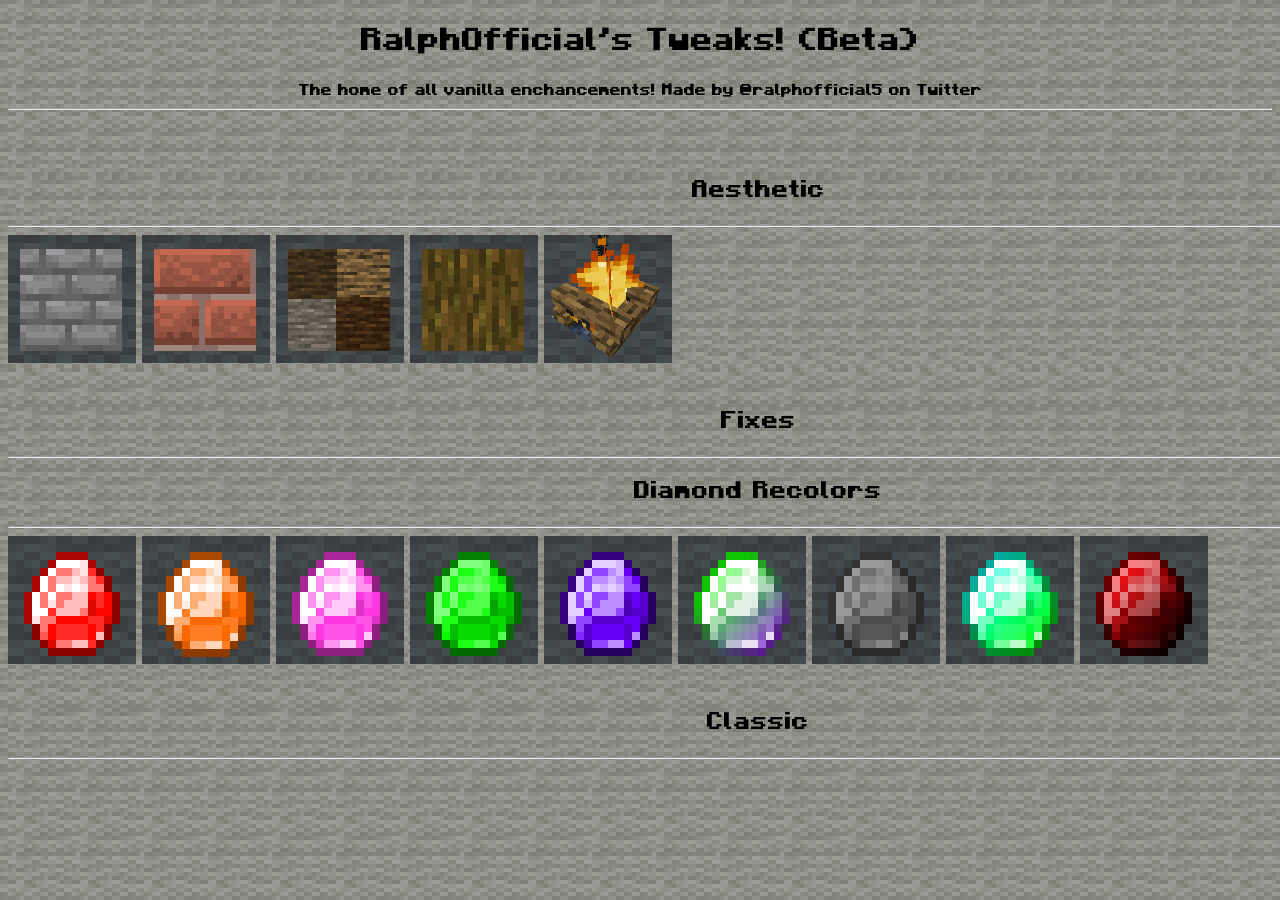
==== index.html @ 7f83cca9 "Added stuff to aesthetic" ====
<!DOCTYPE html>
<html>
<head>
	<title>RalphOfficial's Tweaks!</title>
	<link rel="stylesheet" type="text/css" href="style.css">
</head>
<body>
	
		<div id="title">
<center><h1>RalphOfficial's Tweaks! (Beta)</h1></center>
<center>The home of all vanilla enchancements! Made by @ralphofficial5 on Twitter</center>
		</div>
<div id="content">
<hr>
<br>
<br>
<div id="aesthetic">
	<center><h2>Aesthetic</h2></center>
	<hr>
	<a href="https://www.mediafire.com/file/wo39tuau0s0mt1a/Brick_like_StoneBrick.zip/file"><img src="img/sbr_in_br.png"></a>
	<a href="https://www.mediafire.com/file/dugqlwgql5stkim/Bricks+in+Stonebricks+Style.zip/file"><img src="img/br_in_sbr.png"></a>
	<a href="https://www.mediafire.com/file/l5ycxc6hkapbrb3/Horizontal_Logs.zip/file"><img src="img/hor_logs.png"></a>
	<a href="https://www.mediafire.com/file/knpf2ab4vzvrz2e/Vertical_Jungle_Logs.zip/file"><img src="img/ver_jlogs.png"></a>
	<a href="https://www.mediafire.com/file/6my9deqf7eviwlc/Oak_Log-ed_Campfire.zip/file"><img src="img/oak_campfires.png"></a>
	</div>
<br>

<div id="utility">
	<center><h2>Fixes</h2></center>
	<hr>
</div>

	<div id="diamondrecolors">
<center><h2>Diamond Recolors</h2></center>
<hr>
<a href="https://www.mediafire.com/file/wmtm9qdxmgna932/%2521_Diamond_Recolor_-_%25C2%25A7cRed.zip/file"><img src="img/red_diamond.png"></a> 
<a href="https://www.mediafire.com/file/sqbzjr7kyt72fgj/%2521_Diamond_Recolor_-_%25C2%25A76Orange.zip/file"><img src="img/orange_diamond.png"></a> 
<a href="https://www.mediafire.com/file/od7n6m7amhsfpv2/%2521_Diamond_Recolor_-_%25C2%25A7dPink.zip/file"><img src="img/pink_diamond.png"></a> 
<a href="https://www.mediafire.com/file/vvd8rtprlklikcp/%2521_Diamond_Recolor_-_%25C2%25A7aGreen.zip/file"><img src="img/green_diamond.png"></a> 
<a href="https://www.mediafire.com/file/zf6u1v7oti4c2we/%2521_Diamond_Recolor_-_%25C2%25A75Purple.zip/file"><img src="img/purple_diamond.png"></a> 
<a href="https://www.mediafire.com/file/gi2xjif2ctave3o/%2521_Diamond_Recolor_-_%25C2%25A7aZy%25C2%25A75ph.zip/file"><img src="img/zyph_diamond.png"></a> 
<a href="https://www.mediafire.com/file/rf3j44v1ogui7b7/%2521_Diamond_Recolor_-_%25C2%25A78Black.zip/file"><img src="img/black_diamond.png"></a> 
<a href="https://www.mediafire.com/file/t61b8w3qz5gmlad/%2521_Diamond_Recolor_-_%25C2%25A7bMint%25C2%25A7aGreen.zip/file"><img src="img/mintgreen_diamond.png"></a>
<a href="https://www.mediafire.com/file/l4m703p3evug3ly/%2521_Diamond_Recolor_-_%25C2%25A7cRed_%25C2%25A78Black.zip/file"><img src="img/redblack_diamond.png"></a>
</div>
<br>
<div id="classic">
	<center><h2>Classic</h2></center>
	<hr>
	</div>
</body>
</div>
</html>
---- style.css ----
body {
	background-color: #EEEEEE;
	background-image: url(light_gray_wool.png);
	font-family: minecraft;
}

a {
	text-decoration: none;
}

#aesthetic {
	background-image: url(light_gray_wool.png);
	width: 1500px;
	margin-left: auto;
	margin-right: auto; 
}

#utility {
	background-image: url(light_gray_wool.png);
	width: 1500px;
	margin-left: auto;
	margin-right: auto; 
}

#diamondrecolors {
	background-image: url(light_gray_wool.png);
	width: 1500px;
	margin-left: auto;
	margin-right: auto; 
}

#classic {
	background-image: url(light_gray_wool.png);
	width: 1500px;
	margin-left: auto;
	margin-right: auto; 
}

#title {
	font-family: 'minecraft';
	src: url(fonts/MinecraftBold-nMK1.otf);
	font-style: normal;
	font-weight: 100;
}

@font-face{
	font-family: 'minecraft';
	src: url(fonts/MinecraftBold-nMK1.otf);
	font-style: normal;
	font-weight: 80;
	font-size: 20;
}
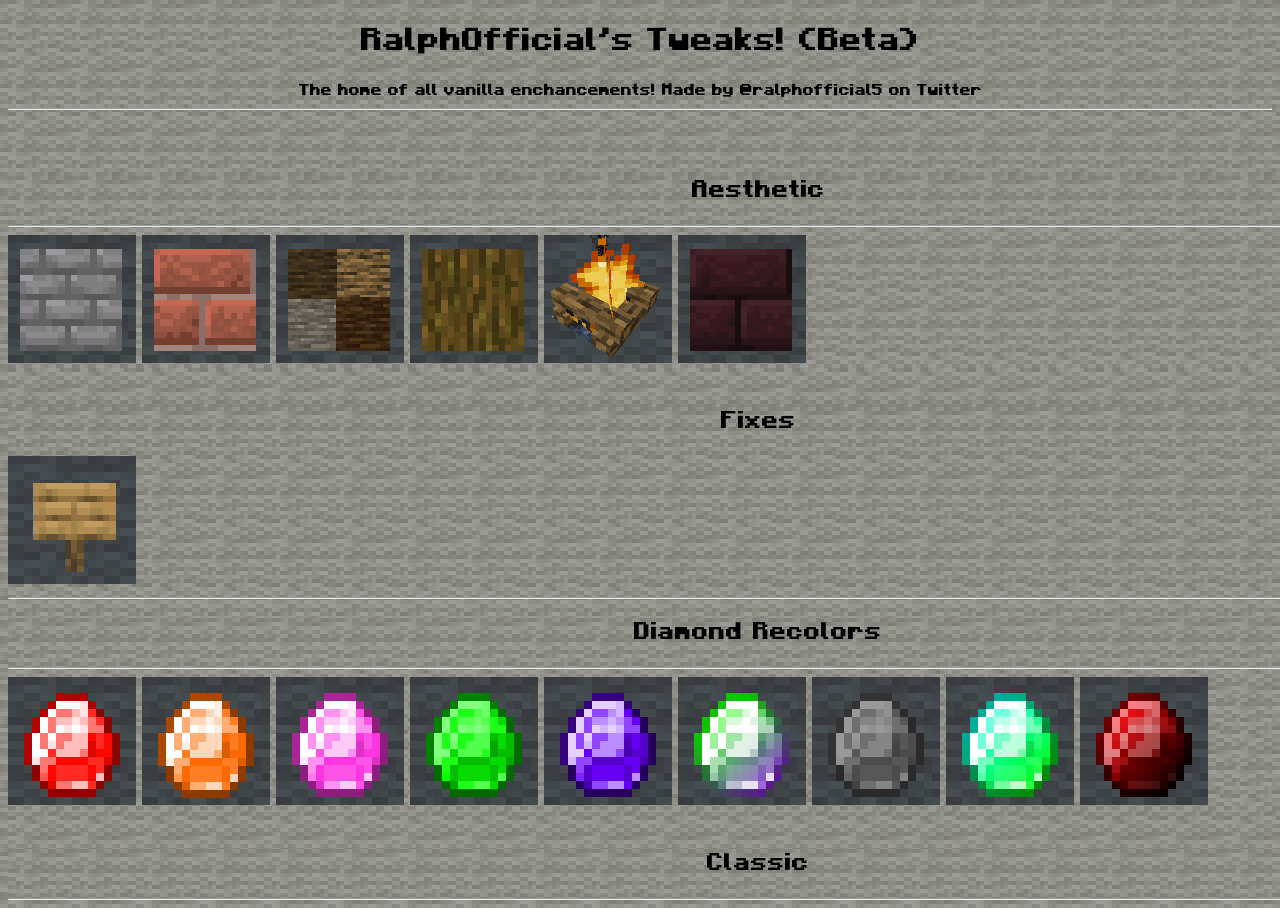
==== commit 4bb10463: "asdfghj" ====
--- a/index.html
+++ b/index.html
@@ -22,11 +22,13 @@
 	<a href="https://www.mediafire.com/file/l5ycxc6hkapbrb3/Horizontal_Logs.zip/file"><img src="img/hor_logs.png"></a>
 	<a href="https://www.mediafire.com/file/knpf2ab4vzvrz2e/Vertical_Jungle_Logs.zip/file"><img src="img/ver_jlogs.png"></a>
 	<a href="https://www.mediafire.com/file/6my9deqf7eviwlc/Oak_Log-ed_Campfire.zip/file"><img src="img/oak_campfires.png"></a>
+	<a href="https://www.mediafire.com/file/f4nnb9o8eoylnbo/Netherbricks_in_Stonebricks_Style.zip/file"><img src="img/nbr_in_sbr.png"></a>
 	</div>
 <br>
 
-<div id="utility">
+<div id="fixes">
 	<center><h2>Fixes</h2></center>
+	<a href="https://www.mediafire.com/file/qt0fmfszuh6db6v/New_Sign_Item_Textures.zip/file"><img src="img/new_signs.png"></a>
 	<hr>
 </div>
 
--- a/style.css
+++ b/style.css
@@ -15,7 +15,7 @@
 	margin-right: auto; 
 }
 
-#utility {
+#fixes {
 	background-image: url(light_gray_wool.png);
 	width: 1500px;
 	margin-left: auto;
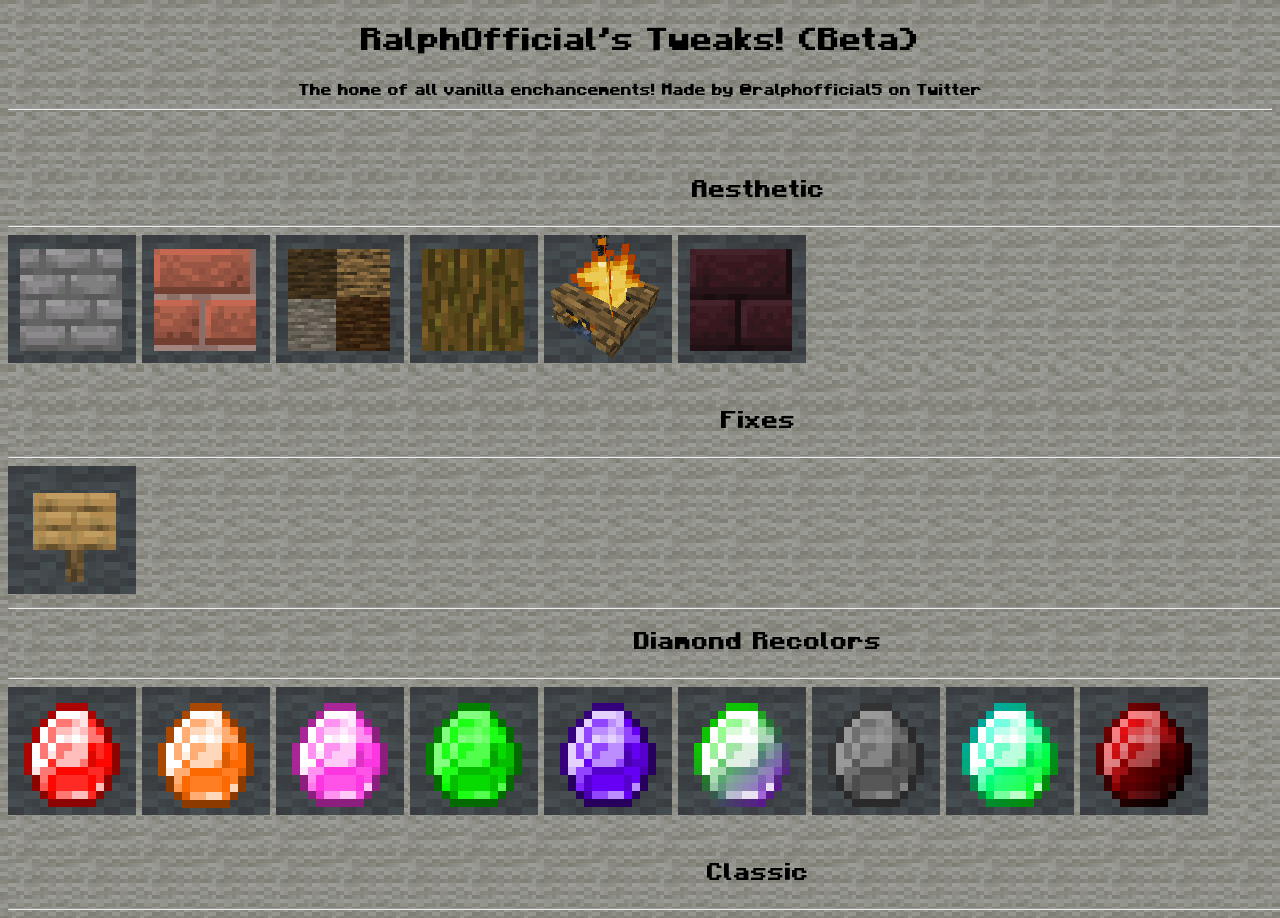
==== commit 4983baab: "Update index.html" ====
--- a/index.html
+++ b/index.html
@@ -28,6 +28,7 @@
 
 <div id="fixes">
 	<center><h2>Fixes</h2></center>
+	<hr>
 	<a href="https://www.mediafire.com/file/qt0fmfszuh6db6v/New_Sign_Item_Textures.zip/file"><img src="img/new_signs.png"></a>
 	<hr>
 </div>
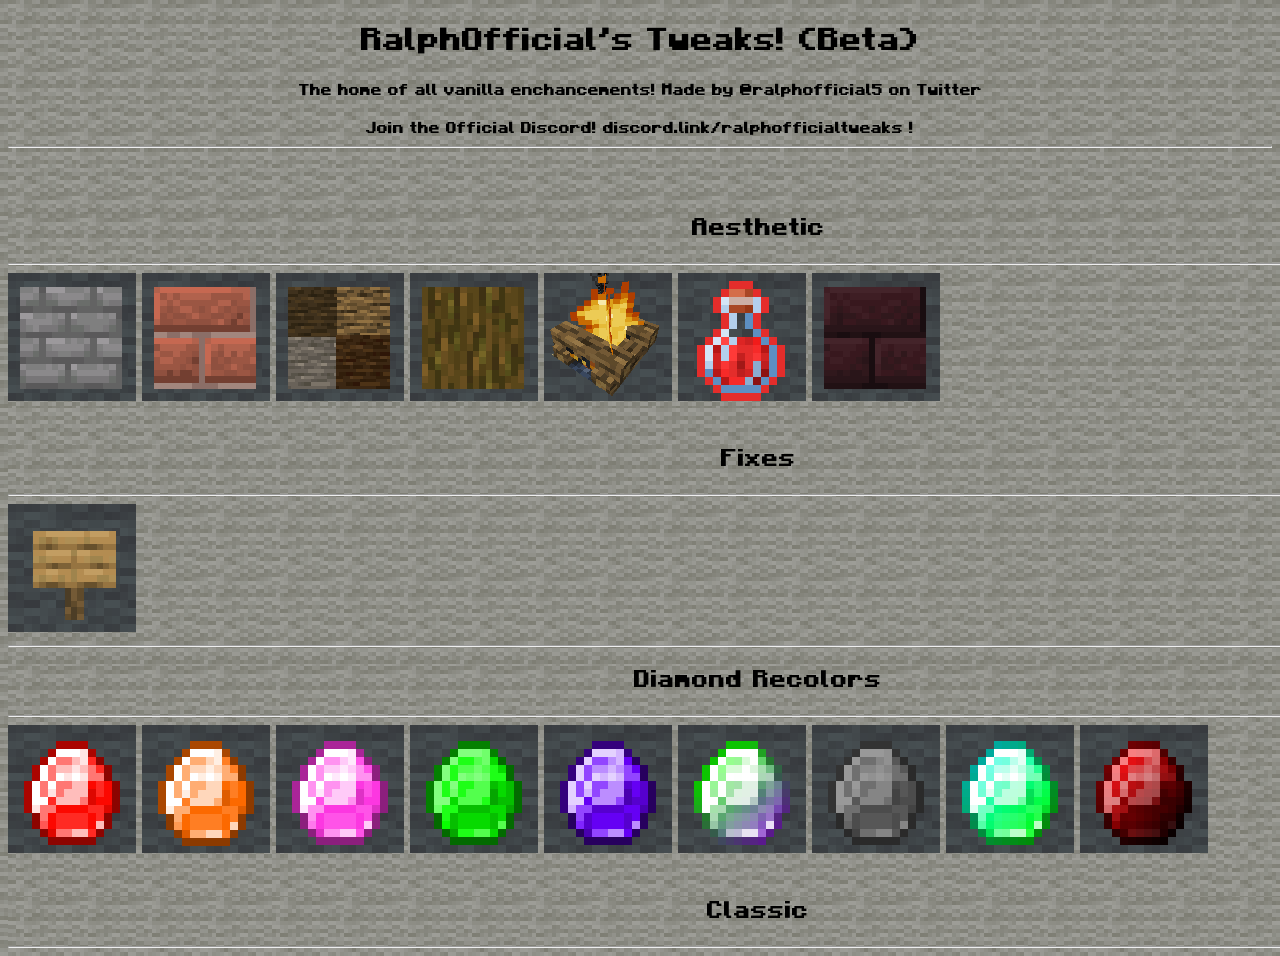
==== commit 090c37d5: "asdfgn" ====
--- a/index.html
+++ b/index.html
@@ -8,7 +8,8 @@
 	
 		<div id="title">
 <center><h1>RalphOfficial's Tweaks! (Beta)</h1></center>
-<center>The home of all vanilla enchancements! Made by @ralphofficial5 on Twitter</center>
+<center>The home of all vanilla enchancements! Made by @ralphofficial5 on Twitter</center><br>
+<center>Join the Official Discord! discord.link/ralphofficialtweaks !</center>
 		</div>
 <div id="content">
 <hr>
@@ -22,7 +23,8 @@
 	<a href="https://www.mediafire.com/file/l5ycxc6hkapbrb3/Horizontal_Logs.zip/file"><img src="img/hor_logs.png"></a>
 	<a href="https://www.mediafire.com/file/knpf2ab4vzvrz2e/Vertical_Jungle_Logs.zip/file"><img src="img/ver_jlogs.png"></a>
 	<a href="https://www.mediafire.com/file/6my9deqf7eviwlc/Oak_Log-ed_Campfire.zip/file"><img src="img/oak_campfires.png"></a>
-	<a href="https://www.mediafire.com/file/f4nnb9o8eoylnbo/Netherbricks_in_Stonebricks_Style.zip/file"><img src="img/nbr_in_sbr.png"></a>
+	<a href="https://www.mediafire.com/file/f4nnb9o8eoylnbo/Netherbricks_in_Stonebricks_Style.zip/file"><img src="img/anim_pot.png"></a>
+	<a href="https://www.mediafire.com/file/nun2jt1xb1q8p1c/%2521_Animated_Potions.zip/file"><img src="img/nbr_in_sbr.png"></a>
 	</div>
 <br>
 
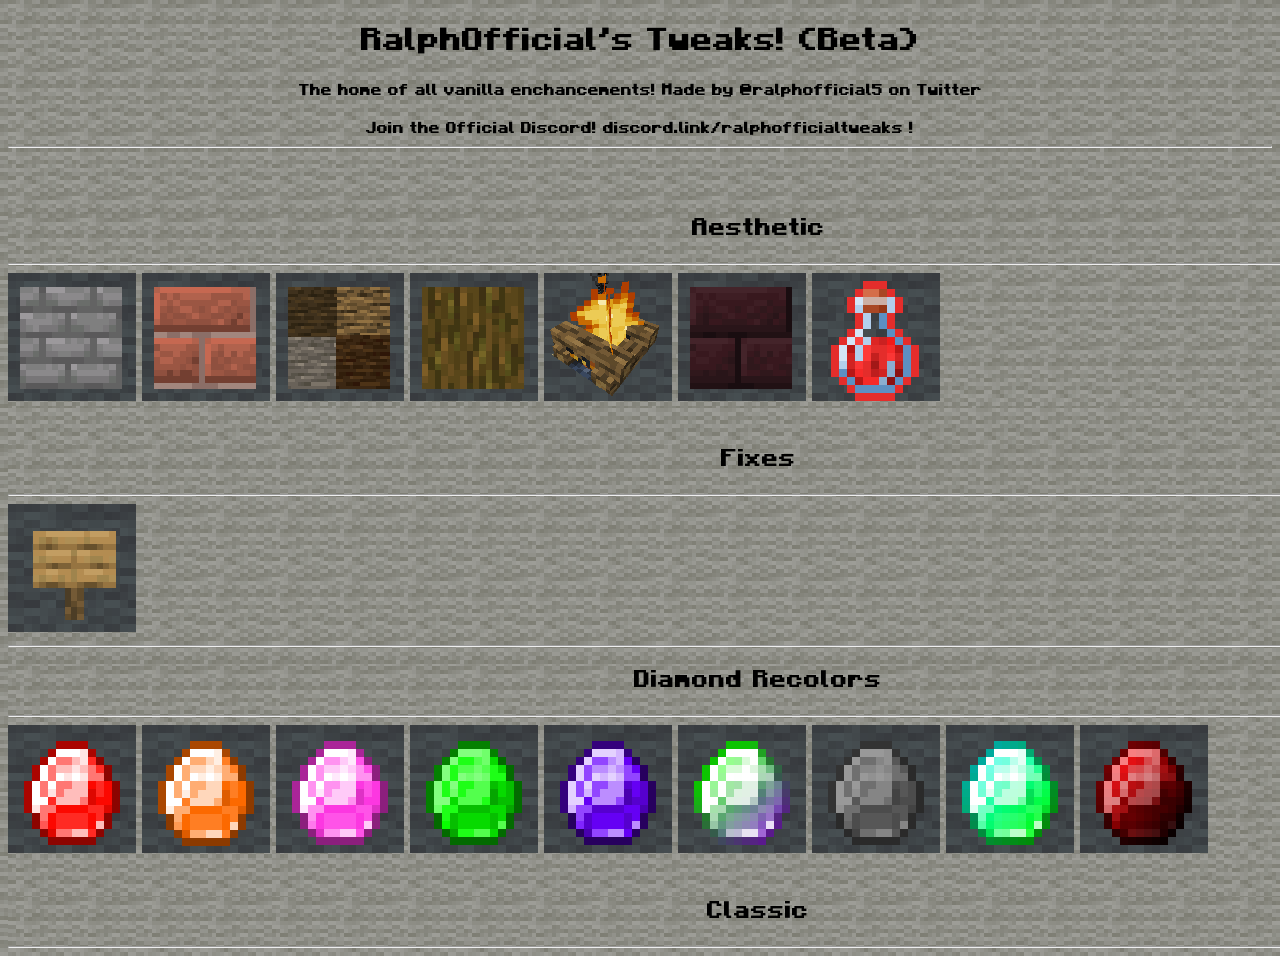
==== commit d817cd43: "Update index.html" ====
--- a/index.html
+++ b/index.html
@@ -23,8 +23,8 @@
 	<a href="https://www.mediafire.com/file/l5ycxc6hkapbrb3/Horizontal_Logs.zip/file"><img src="img/hor_logs.png"></a>
 	<a href="https://www.mediafire.com/file/knpf2ab4vzvrz2e/Vertical_Jungle_Logs.zip/file"><img src="img/ver_jlogs.png"></a>
 	<a href="https://www.mediafire.com/file/6my9deqf7eviwlc/Oak_Log-ed_Campfire.zip/file"><img src="img/oak_campfires.png"></a>
-	<a href="https://www.mediafire.com/file/f4nnb9o8eoylnbo/Netherbricks_in_Stonebricks_Style.zip/file"><img src="img/anim_pot.png"></a>
-	<a href="https://www.mediafire.com/file/nun2jt1xb1q8p1c/%2521_Animated_Potions.zip/file"><img src="img/nbr_in_sbr.png"></a>
+	<a href="https://www.mediafire.com/file/f4nnb9o8eoylnbo/Netherbricks_in_Stonebricks_Style.zip/file"><img src="img/nbr_in_sbr.png"></a>
+	<a href="https://www.mediafire.com/file/nun2jt1xb1q8p1c/%2521_Animated_Potions.zip/file"><img src="img/anim_pot.png"></a>
 	</div>
 <br>
 
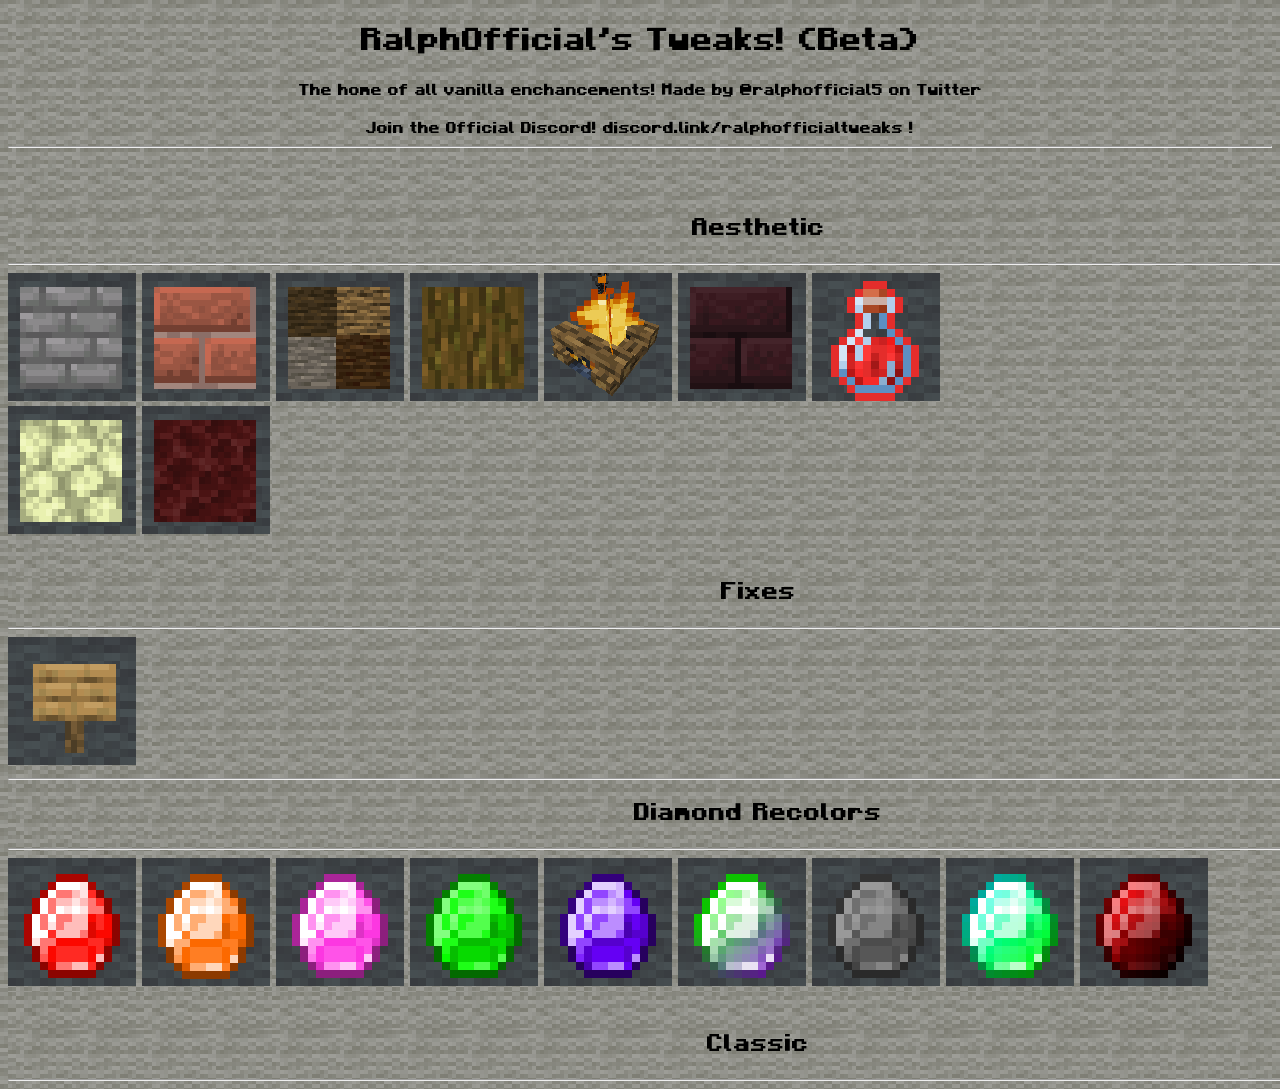
==== commit dd41a30f: "w" ====
--- a/index.html
+++ b/index.html
@@ -25,6 +25,9 @@
 	<a href="https://www.mediafire.com/file/6my9deqf7eviwlc/Oak_Log-ed_Campfire.zip/file"><img src="img/oak_campfires.png"></a>
 	<a href="https://www.mediafire.com/file/f4nnb9o8eoylnbo/Netherbricks_in_Stonebricks_Style.zip/file"><img src="img/nbr_in_sbr.png"></a>
 	<a href="https://www.mediafire.com/file/nun2jt1xb1q8p1c/%2521_Animated_Potions.zip/file"><img src="img/anim_pot.png"></a>
+	</div>
+	<a href="https://www.mediafire.com/file/ak2twa4yp05kiro/Nether-Like_End.zip/file"><img src="img/net_like_e.png"></a>
+	<a href="https://www.mediafire.com/file/z9gkmrygpjek9l6/End-Like+Nether.zip/file"><img src="img/e_like_net.png"></a>
 	</div>
 <br>
 
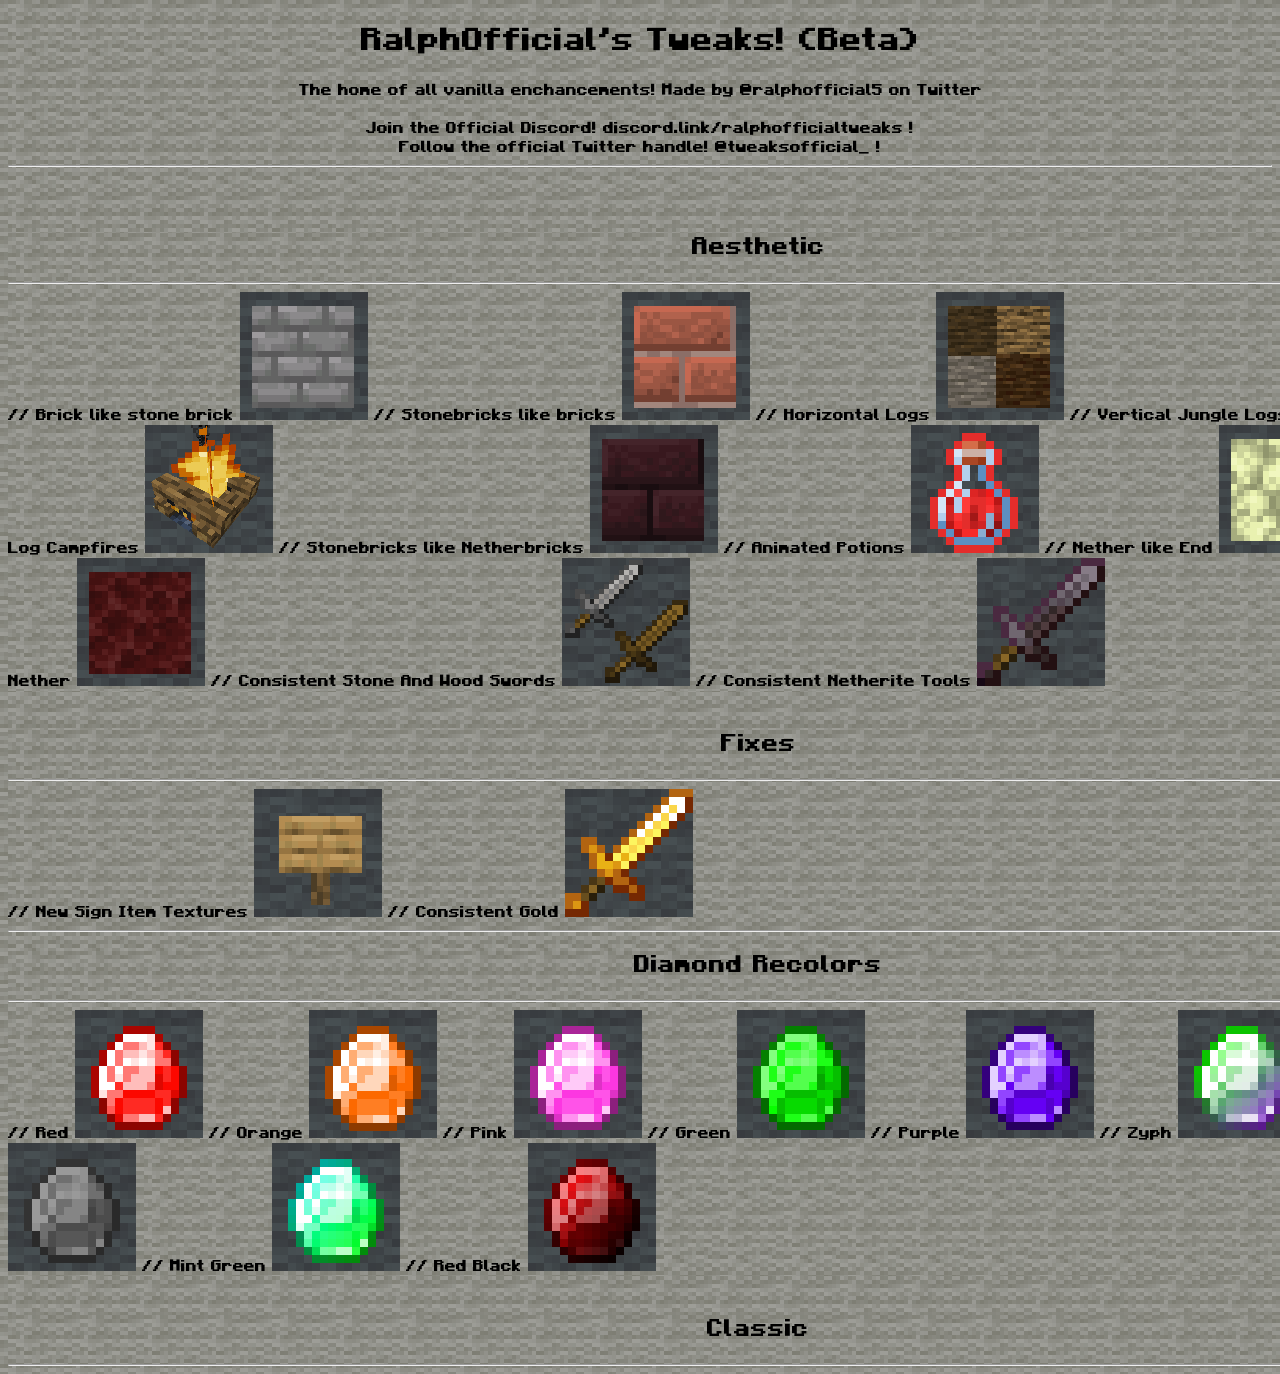
==== commit 07b1a647: "added some stuff yeah" ====
--- a/index.html
+++ b/index.html
@@ -10,6 +10,7 @@
 <center><h1>RalphOfficial's Tweaks! (Beta)</h1></center>
 <center>The home of all vanilla enchancements! Made by @ralphofficial5 on Twitter</center><br>
 <center>Join the Official Discord! discord.link/ralphofficialtweaks !</center>
+<center>Follow the official Twitter handle! @tweaksofficial_ !</center>
 		</div>
 <div id="content">
 <hr>
@@ -18,37 +19,61 @@
 <div id="aesthetic">
 	<center><h2>Aesthetic</h2></center>
 	<hr>
+	// Brick like stone brick
 	<a href="https://www.mediafire.com/file/wo39tuau0s0mt1a/Brick_like_StoneBrick.zip/file"><img src="img/sbr_in_br.png"></a>
+	// Stonebricks like bricks
 	<a href="https://www.mediafire.com/file/dugqlwgql5stkim/Bricks+in+Stonebricks+Style.zip/file"><img src="img/br_in_sbr.png"></a>
+	// Horizontal Logs
 	<a href="https://www.mediafire.com/file/l5ycxc6hkapbrb3/Horizontal_Logs.zip/file"><img src="img/hor_logs.png"></a>
+	// Vertical Jungle Logs
 	<a href="https://www.mediafire.com/file/knpf2ab4vzvrz2e/Vertical_Jungle_Logs.zip/file"><img src="img/ver_jlogs.png"></a>
+	// Oak Log Campfires
 	<a href="https://www.mediafire.com/file/6my9deqf7eviwlc/Oak_Log-ed_Campfire.zip/file"><img src="img/oak_campfires.png"></a>
+	// Stonebricks like Netherbricks
 	<a href="https://www.mediafire.com/file/f4nnb9o8eoylnbo/Netherbricks_in_Stonebricks_Style.zip/file"><img src="img/nbr_in_sbr.png"></a>
+	// Animated Potions
 	<a href="https://www.mediafire.com/file/nun2jt1xb1q8p1c/%2521_Animated_Potions.zip/file"><img src="img/anim_pot.png"></a>
-	</div>
+	// Nether like End
 	<a href="https://www.mediafire.com/file/ak2twa4yp05kiro/Nether-Like_End.zip/file"><img src="img/net_like_e.png"></a>
+	// End like Nether
 	<a href="https://www.mediafire.com/file/z9gkmrygpjek9l6/End-Like+Nether.zip/file"><img src="img/e_like_net.png"></a>
+	// Consistent Stone And Wood Swords
+	<a href="https://www.mediafire.com/file/de7q9mziatznzpo/Consistent_Stone_And_Wood.zip/file"><img src="img/con_wns.png"></a>
+	// Consistent Netherite Tools
+	<a href="https://www.mediafire.com/file/derq6tbs7736ysu/Consistent_Netherite.zip/file"><img src="img/con_netherite.png"></a>
 	</div>
 <br>
 
 <div id="fixes">
 	<center><h2>Fixes</h2></center>
 	<hr>
+	// New Sign Item Textures
 	<a href="https://www.mediafire.com/file/qt0fmfszuh6db6v/New_Sign_Item_Textures.zip/file"><img src="img/new_signs.png"></a>
+	// Consistent Gold
+	<a href="https://www.mediafire.com/file/38ihlqapbdmv8k7/Consistent_Gold.zip/file"><img src="img/con_gold.png"></a>
 	<hr>
 </div>
 
 	<div id="diamondrecolors">
 <center><h2>Diamond Recolors</h2></center>
 <hr>
+// Red
 <a href="https://www.mediafire.com/file/wmtm9qdxmgna932/%2521_Diamond_Recolor_-_%25C2%25A7cRed.zip/file"><img src="img/red_diamond.png"></a> 
+// Orange
 <a href="https://www.mediafire.com/file/sqbzjr7kyt72fgj/%2521_Diamond_Recolor_-_%25C2%25A76Orange.zip/file"><img src="img/orange_diamond.png"></a> 
+// Pink
 <a href="https://www.mediafire.com/file/od7n6m7amhsfpv2/%2521_Diamond_Recolor_-_%25C2%25A7dPink.zip/file"><img src="img/pink_diamond.png"></a> 
+// Green
 <a href="https://www.mediafire.com/file/vvd8rtprlklikcp/%2521_Diamond_Recolor_-_%25C2%25A7aGreen.zip/file"><img src="img/green_diamond.png"></a> 
+// Purple
 <a href="https://www.mediafire.com/file/zf6u1v7oti4c2we/%2521_Diamond_Recolor_-_%25C2%25A75Purple.zip/file"><img src="img/purple_diamond.png"></a> 
+// Zyph
 <a href="https://www.mediafire.com/file/gi2xjif2ctave3o/%2521_Diamond_Recolor_-_%25C2%25A7aZy%25C2%25A75ph.zip/file"><img src="img/zyph_diamond.png"></a> 
+// Black
 <a href="https://www.mediafire.com/file/rf3j44v1ogui7b7/%2521_Diamond_Recolor_-_%25C2%25A78Black.zip/file"><img src="img/black_diamond.png"></a> 
+// Mint Green
 <a href="https://www.mediafire.com/file/t61b8w3qz5gmlad/%2521_Diamond_Recolor_-_%25C2%25A7bMint%25C2%25A7aGreen.zip/file"><img src="img/mintgreen_diamond.png"></a>
+// Red Black
 <a href="https://www.mediafire.com/file/l4m703p3evug3ly/%2521_Diamond_Recolor_-_%25C2%25A7cRed_%25C2%25A78Black.zip/file"><img src="img/redblack_diamond.png"></a>
 </div>
 <br>
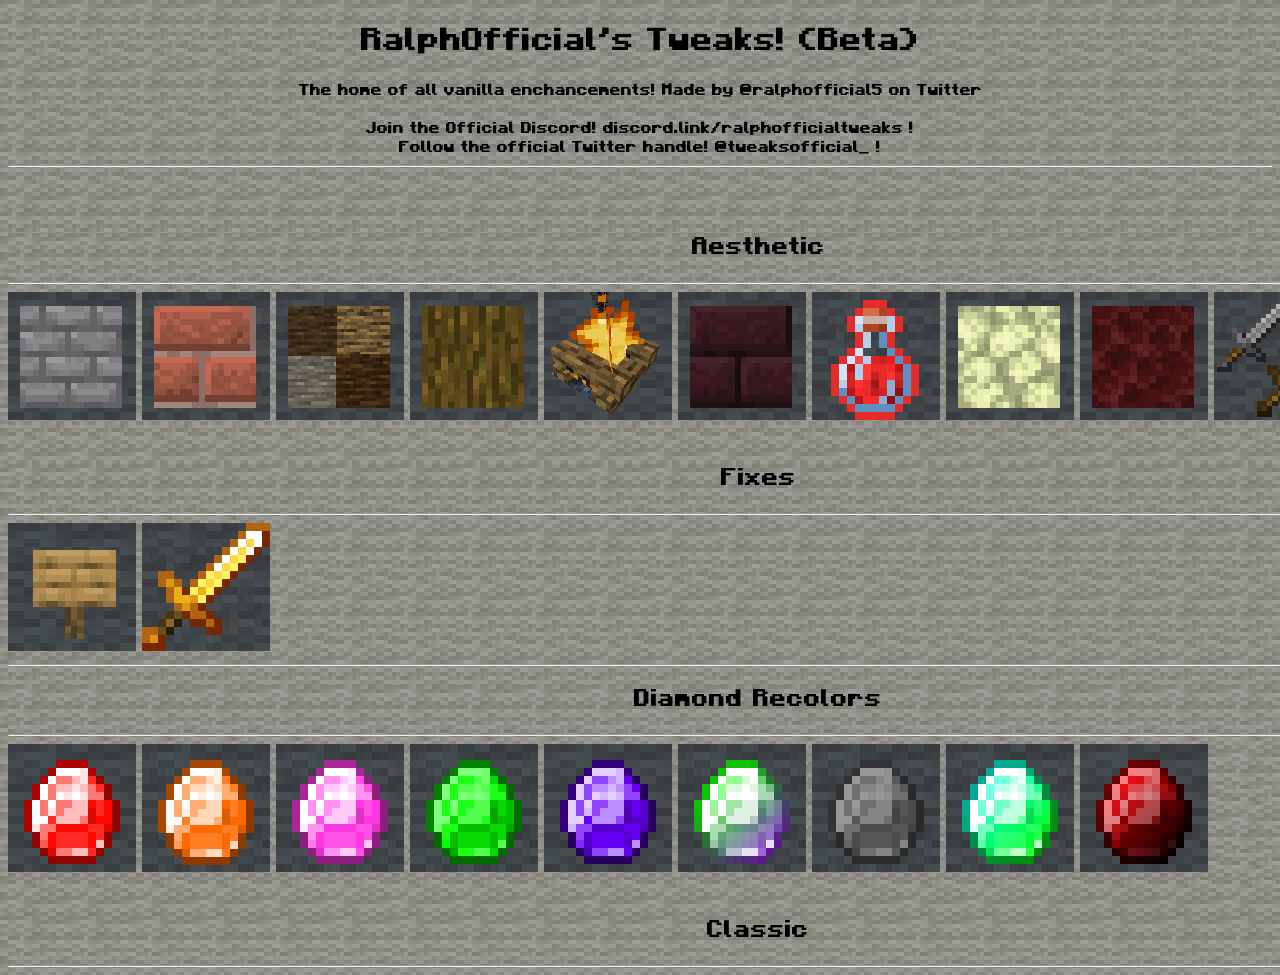
==== commit 6309ee10: "Update index.html" ====
--- a/index.html
+++ b/index.html
@@ -19,27 +19,16 @@
 <div id="aesthetic">
 	<center><h2>Aesthetic</h2></center>
 	<hr>
-	// Brick like stone brick
 	<a href="https://www.mediafire.com/file/wo39tuau0s0mt1a/Brick_like_StoneBrick.zip/file"><img src="img/sbr_in_br.png"></a>
-	// Stonebricks like bricks
 	<a href="https://www.mediafire.com/file/dugqlwgql5stkim/Bricks+in+Stonebricks+Style.zip/file"><img src="img/br_in_sbr.png"></a>
-	// Horizontal Logs
 	<a href="https://www.mediafire.com/file/l5ycxc6hkapbrb3/Horizontal_Logs.zip/file"><img src="img/hor_logs.png"></a>
-	// Vertical Jungle Logs
 	<a href="https://www.mediafire.com/file/knpf2ab4vzvrz2e/Vertical_Jungle_Logs.zip/file"><img src="img/ver_jlogs.png"></a>
-	// Oak Log Campfires
 	<a href="https://www.mediafire.com/file/6my9deqf7eviwlc/Oak_Log-ed_Campfire.zip/file"><img src="img/oak_campfires.png"></a>
-	// Stonebricks like Netherbricks
 	<a href="https://www.mediafire.com/file/f4nnb9o8eoylnbo/Netherbricks_in_Stonebricks_Style.zip/file"><img src="img/nbr_in_sbr.png"></a>
-	// Animated Potions
 	<a href="https://www.mediafire.com/file/nun2jt1xb1q8p1c/%2521_Animated_Potions.zip/file"><img src="img/anim_pot.png"></a>
-	// Nether like End
 	<a href="https://www.mediafire.com/file/ak2twa4yp05kiro/Nether-Like_End.zip/file"><img src="img/net_like_e.png"></a>
-	// End like Nether
 	<a href="https://www.mediafire.com/file/z9gkmrygpjek9l6/End-Like+Nether.zip/file"><img src="img/e_like_net.png"></a>
-	// Consistent Stone And Wood Swords
 	<a href="https://www.mediafire.com/file/de7q9mziatznzpo/Consistent_Stone_And_Wood.zip/file"><img src="img/con_wns.png"></a>
-	// Consistent Netherite Tools
 	<a href="https://www.mediafire.com/file/derq6tbs7736ysu/Consistent_Netherite.zip/file"><img src="img/con_netherite.png"></a>
 	</div>
 <br>
@@ -47,9 +36,7 @@
 <div id="fixes">
 	<center><h2>Fixes</h2></center>
 	<hr>
-	// New Sign Item Textures
 	<a href="https://www.mediafire.com/file/qt0fmfszuh6db6v/New_Sign_Item_Textures.zip/file"><img src="img/new_signs.png"></a>
-	// Consistent Gold
 	<a href="https://www.mediafire.com/file/38ihlqapbdmv8k7/Consistent_Gold.zip/file"><img src="img/con_gold.png"></a>
 	<hr>
 </div>
@@ -57,23 +44,14 @@
 	<div id="diamondrecolors">
 <center><h2>Diamond Recolors</h2></center>
 <hr>
-// Red
 <a href="https://www.mediafire.com/file/wmtm9qdxmgna932/%2521_Diamond_Recolor_-_%25C2%25A7cRed.zip/file"><img src="img/red_diamond.png"></a> 
-// Orange
 <a href="https://www.mediafire.com/file/sqbzjr7kyt72fgj/%2521_Diamond_Recolor_-_%25C2%25A76Orange.zip/file"><img src="img/orange_diamond.png"></a> 
-// Pink
 <a href="https://www.mediafire.com/file/od7n6m7amhsfpv2/%2521_Diamond_Recolor_-_%25C2%25A7dPink.zip/file"><img src="img/pink_diamond.png"></a> 
-// Green
 <a href="https://www.mediafire.com/file/vvd8rtprlklikcp/%2521_Diamond_Recolor_-_%25C2%25A7aGreen.zip/file"><img src="img/green_diamond.png"></a> 
-// Purple
 <a href="https://www.mediafire.com/file/zf6u1v7oti4c2we/%2521_Diamond_Recolor_-_%25C2%25A75Purple.zip/file"><img src="img/purple_diamond.png"></a> 
-// Zyph
 <a href="https://www.mediafire.com/file/gi2xjif2ctave3o/%2521_Diamond_Recolor_-_%25C2%25A7aZy%25C2%25A75ph.zip/file"><img src="img/zyph_diamond.png"></a> 
-// Black
 <a href="https://www.mediafire.com/file/rf3j44v1ogui7b7/%2521_Diamond_Recolor_-_%25C2%25A78Black.zip/file"><img src="img/black_diamond.png"></a> 
-// Mint Green
 <a href="https://www.mediafire.com/file/t61b8w3qz5gmlad/%2521_Diamond_Recolor_-_%25C2%25A7bMint%25C2%25A7aGreen.zip/file"><img src="img/mintgreen_diamond.png"></a>
-// Red Black
 <a href="https://www.mediafire.com/file/l4m703p3evug3ly/%2521_Diamond_Recolor_-_%25C2%25A7cRed_%25C2%25A78Black.zip/file"><img src="img/redblack_diamond.png"></a>
 </div>
 <br>
